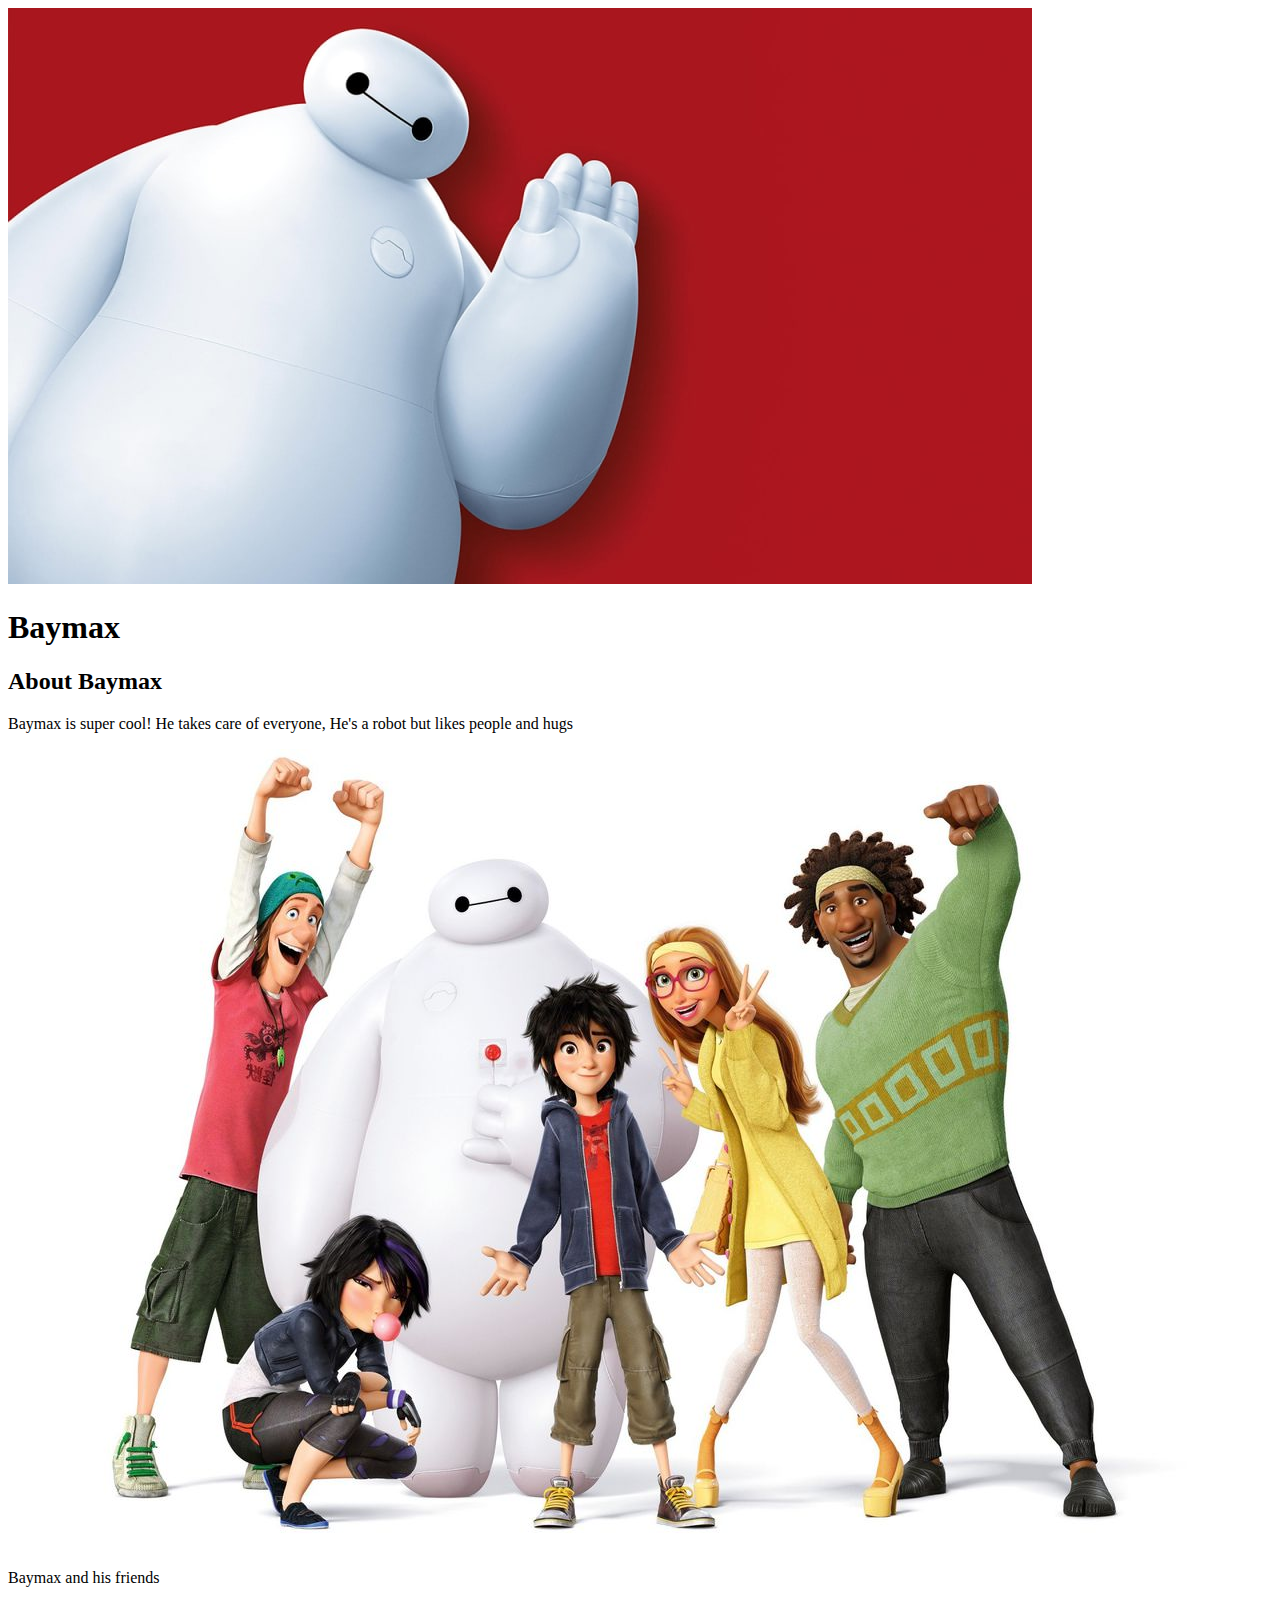
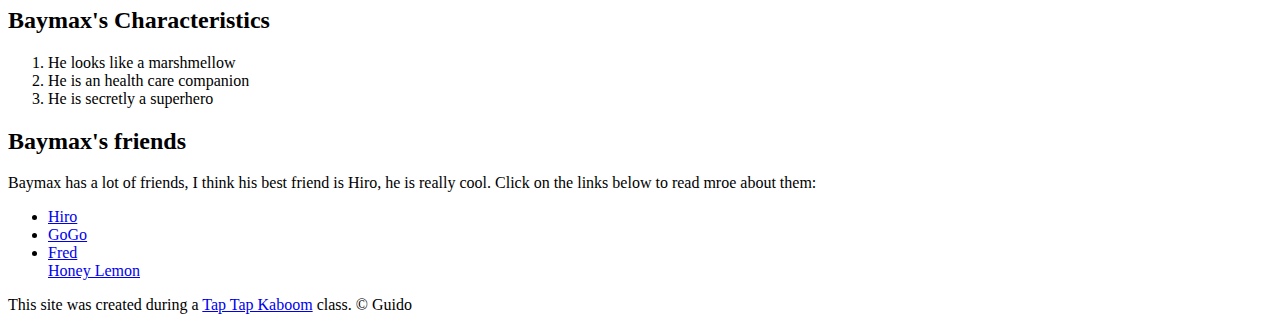
==== index.html @ eb696ff8 "Added our characters index.html file and a few images" ====
<!DOCTYPE html>
<html>
<head>
	<title>Baymax</title>
	<link rel="icon" href="img/baymax-avatar.jpg">
</head>
<body>
	<!-- header element -->
	<header>
		<img src="img/baymax-avatar.jpg">
		<h1>Baymax</h1>
	</header>

	<!-- main element -->
	<main>
		<h2>About Baymax</h2>
		<p>Baymax is super cool! He takes care of everyone, He's a robot but likes people and hugs</p>
		<img src="img/baymax-friends.jpg">
		<p>Baymax and his friends</p>
		
		<!-- Characteristics -->
		<h2>Baymax's Characteristics</h2>
		<ol>
			<li>He looks like a marshmellow</li>
			<li>He is an health care companion</li>
			<li>He is secretly a superhero</li>
		</ol>
		
		<!-- Friends -->
		<h2>Baymax's friends</h2>
		<p>Baymax has a lot of friends, I think his best friend is Hiro, he is really cool. Click on the links below to read mroe about them:</p>
		<ul>
			<li><a target="_blank" href="https://bighero6.fandom.com/wiki/Hiro_Hamada">Hiro</a></li>
			<li><a target="_blank" href="https://bighero6.fandom.com/wiki/Go_Go_Tomago">GoGo</a></li>
			<li><a target="_blank" href="https://bighero6.fandom.com/wiki/Fred">Fred</a></li
			<li><a target="_blank" href="https://bighero6.fandom.com/wiki/Honey_Lemon">Honey Lemon</a></li>		
		</ul>
	</main>

	<!-- Footer element -->
	<footer>
		<p>This site was created during a <a target="_blank" href="https://taptapkaboom.com">Tap Tap Kaboom</a> class. &copy; Guido</p>
	</footer>
</body>
</html>
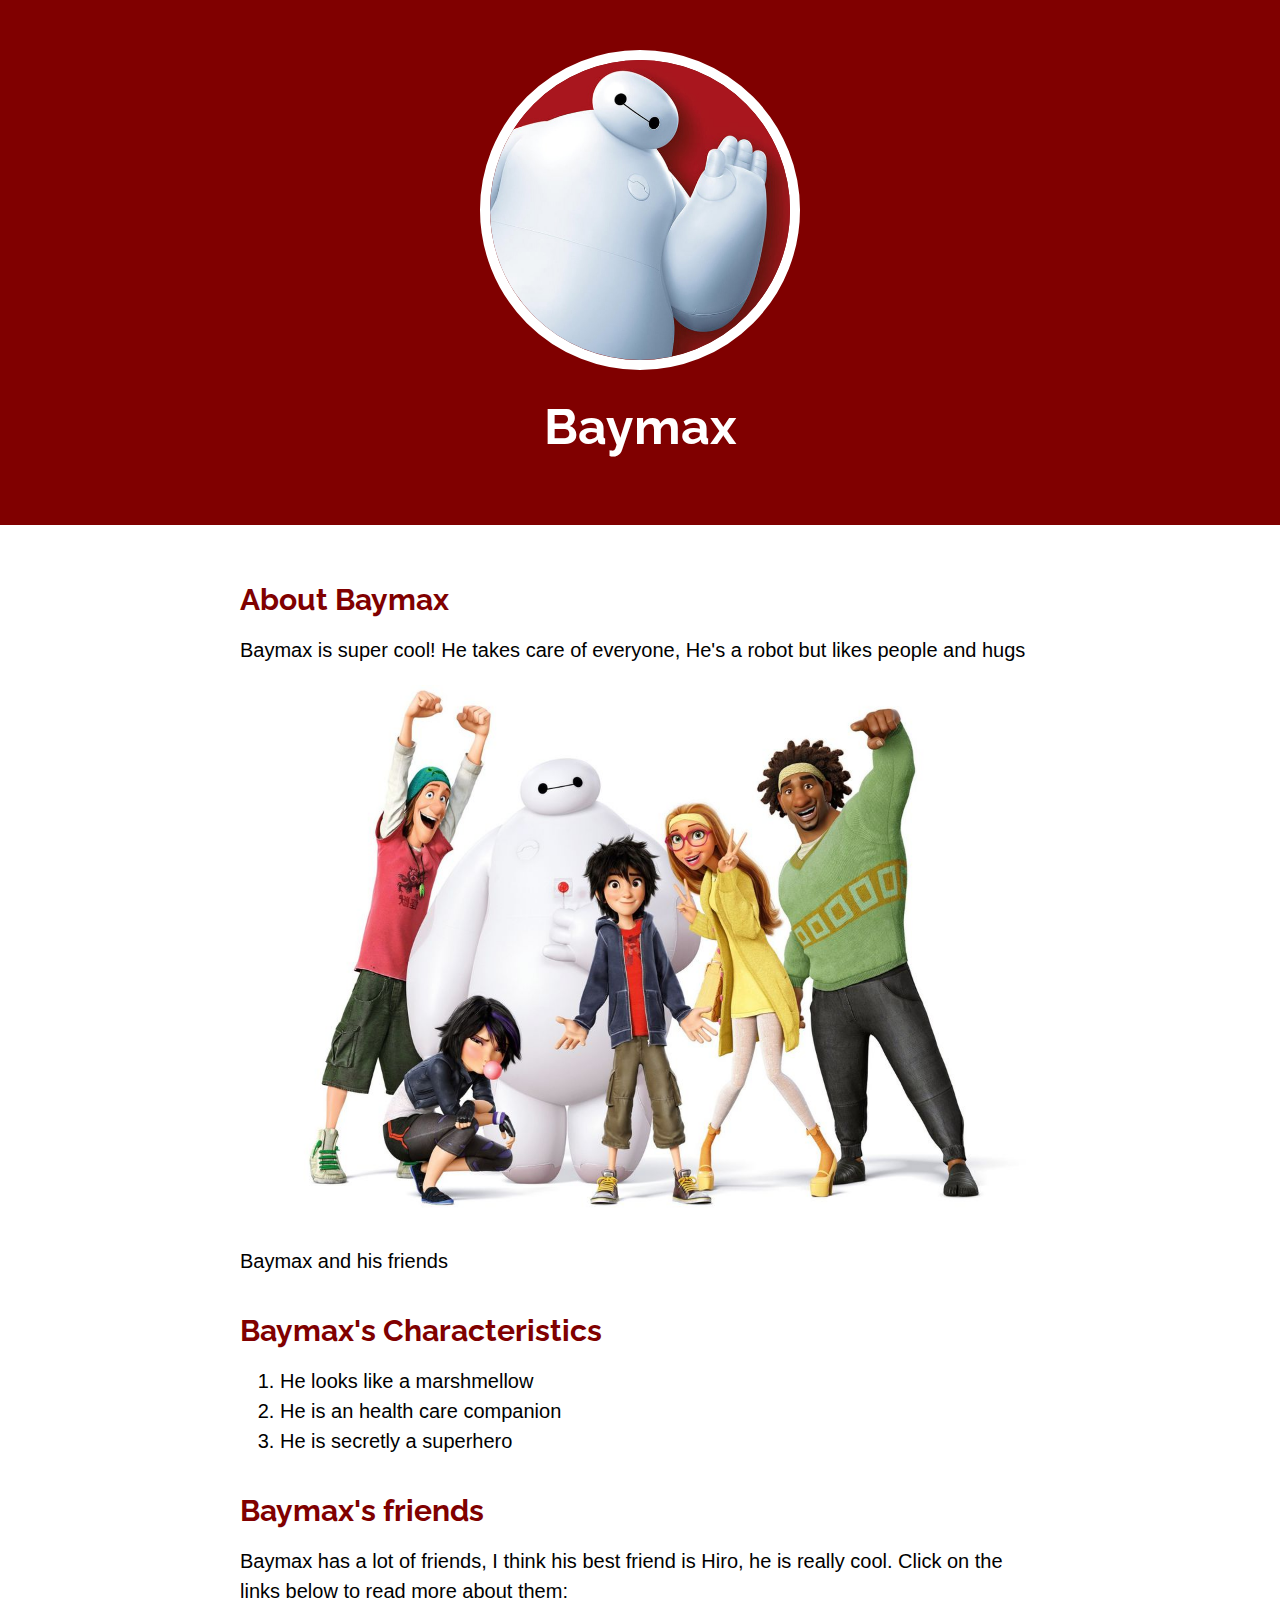
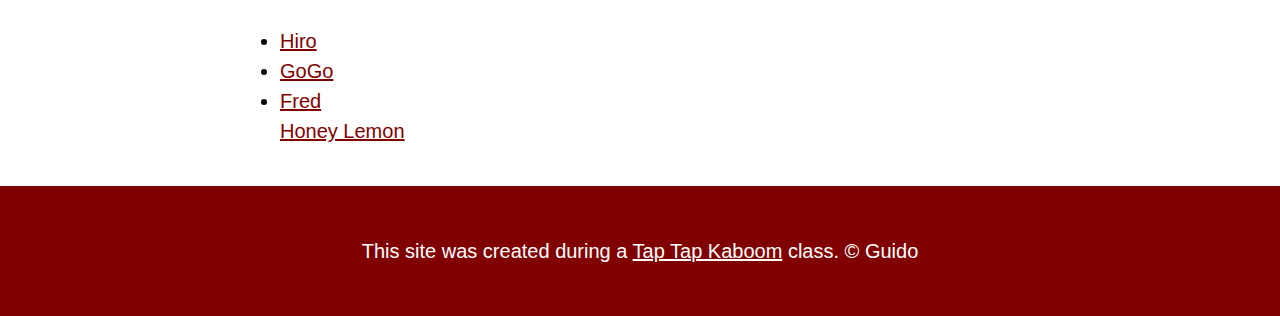
==== commit 7b6fbb15: "Wrote the CSS for our character's website and changed some html" ====
--- a/index.html
+++ b/index.html
@@ -3,6 +3,8 @@
 <head>
 	<title>Baymax</title>
 	<link rel="icon" href="img/baymax-avatar.jpg">
+	<link href="https://fonts.googleapis.com/css?family=Raleway&display=swap" rel="stylesheet">
+	<link rel="stylesheet" type="text/css" href="css/hero.css">
 </head>
 <body>
 	<!-- header element -->
@@ -16,7 +18,7 @@
 		<h2>About Baymax</h2>
 		<p>Baymax is super cool! He takes care of everyone, He's a robot but likes people and hugs</p>
 		<img src="img/baymax-friends.jpg">
-		<p>Baymax and his friends</p>
+		<p class="caption">Baymax and his friends</p>
 		
 		<!-- Characteristics -->
 		<h2>Baymax's Characteristics</h2>
@@ -28,7 +30,7 @@
 		
 		<!-- Friends -->
 		<h2>Baymax's friends</h2>
-		<p>Baymax has a lot of friends, I think his best friend is Hiro, he is really cool. Click on the links below to read mroe about them:</p>
+		<p>Baymax has a lot of friends, I think his best friend is Hiro, he is really cool. Click on the links below to read more about them:</p>
 		<ul>
 			<li><a target="_blank" href="https://bighero6.fandom.com/wiki/Hiro_Hamada">Hiro</a></li>
 			<li><a target="_blank" href="https://bighero6.fandom.com/wiki/Go_Go_Tomago">GoGo</a></li>
--- a/css/hero.css
+++ b/css/hero.css
@@ -0,0 +1,72 @@
+body{
+	margin: 0;
+	font-family: Helvetica, Arial, sans-serif;
+	font-size: 20px;
+	line-height: 30px;
+}
+
+header{
+	background-color: #800000;
+	text-align: center;
+	padding-top: 50px;
+	padding-bottom: 50px;
+}
+
+header h1 {
+	color: white;
+	font-size: 50px;
+}
+
+h1, h2{
+	font-family: 'Raleway', sans-serif;
+	font-weight: black;
+}
+
+header img{
+	border-radius: 170px;
+	width: 300px;
+	border: 10px solid white
+}
+
+main{
+	max-width: 800px;
+	margin: 0 auto;
+	padding: 20px;
+}
+
+main img{
+	max-width: 100%
+}
+
+h2 {
+	font-size: 30px;
+	color: #800000;
+	margin: 40px 0 10px;
+}
+
+a{
+	color: #800000;
+}
+a:hover{
+	color: #A52A2A;
+}
+
+footer{
+	background-color: #800000;
+	text-align: center;
+	color: white;
+	padding: 50px;
+}
+
+footer p{
+	margin: 0;
+}
+
+footer a{
+	color: white;
+}
+
+p.caption{
+	color: #999999	
+	margin-top: 0;
+}